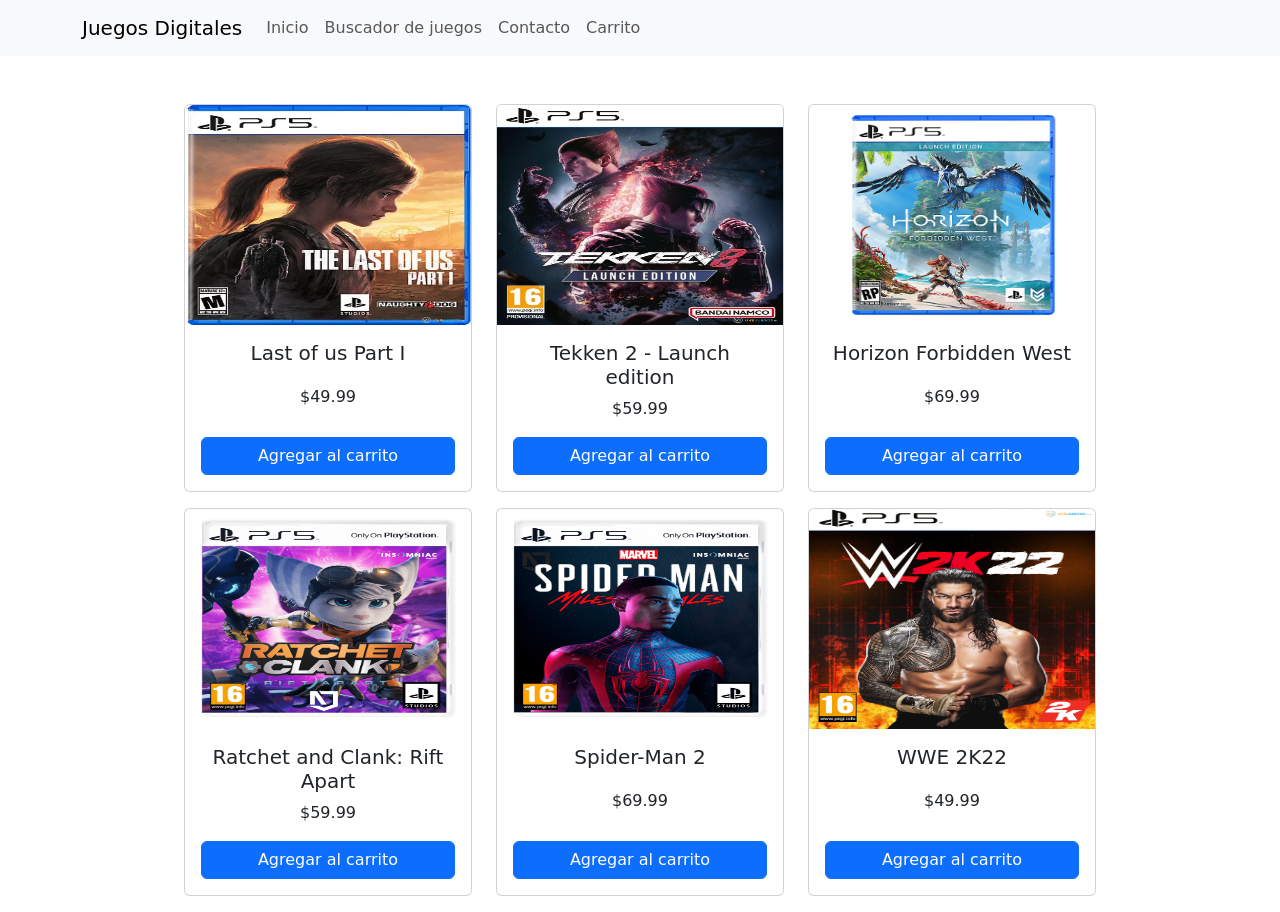
==== buscador.html @ f98133c4 "feature: se agrego un changelog para tener mejor registradas las actualizaciones" ====
<!DOCTYPE html>
<html lang="es">

<head>
    <meta charset="UTF-8">
    <meta name="viewport" content="width=device-width, initial-scale=1.0">
    <link href="https://cdn.jsdelivr.net/npm/bootstrap@5.3.8/dist/css/bootstrap.min.css" rel="stylesheet"
        integrity="sha384-sRIl4kxILFvY47J16cr9ZwB07vP4J8+LH7qKQnuqkuIAvNWLzeN8tE5YBujZqJLB" crossorigin="anonymous">
    <script src="https://cdn.jsdelivr.net/npm/bootstrap@5.3.8/dist/js/bootstrap.bundle.min.js"
        integrity="sha384-FKyoEForCGlyvwx9Hj09JcYn3nv7wiPVlz7YYwJrWVcXK/BmnVDxM+D2scQbITxI"
        crossorigin="anonymous"></script>
    <link rel="stylesheet" href="css/styles.css">
    <title>Juegos Digitales</title>
</head>

<body>

    <!-- Navbar -->
    <header>
        <nav class="navbar navbar-expand-lg navbar-light bg-light">
            <div class="container">
                <a class="navbar-brand" href="#">Juegos Digitales</a>
                <button class="navbar-toggler" type="button" data-bs-toggle="collapse" data-bs-target="#navbarNav">
                    <span class="navbar-toggler-icon"></span>
                </button>
                <div class="collapse navbar-collapse" id="navbarNav">
                    <ul class="navbar-nav">
                        <li class="nav-item">
                            <a class="nav-link" href="index.html">Inicio</a>
                        </li>
                        <li class="nav-item">
                            <a class="nav-link" href="buscador.html">Buscador de juegos</a>
                        </li>
                        <li class="nav-item">
                            <a class="nav-link" href="contacto.html">Contacto</a>
                        </li>
                        <li class="nav-item">
                            <a class="nav-link" href="carrito.html">Carrito</a>
                        </li>
                    </ul>
                </div>
            </div>
        </nav>
    </header>

    <!-- Contenido principal -->
    <main>

        <section>
            <div class="row">
                <div class="col-sm-4 mb-3 mb-sm-0">
                    <div class="card" style="width: 18rem;">
                        <img src="assets/images/Captura-de-pantalla-2022-06-09-a-las-20.51.04.png" class="card-img-top"
                            alt="...">
                        <div class="card-body">
                            <h5 class="card-title">Last of us Part I</h5>
                            <p class="card-text">$49.99</p>
                            <a href="#" class="btn btn-primary">Agregar al carrito</a>
                        </div>
                    </div>
                </div>
                <div class="col-sm-4 mb-3 mb-sm-0">
                    <div class="card" style="width: 18rem;">
                        <img src="assets/images/imagen_2024-02-19_095954497.png" class="card-img-top" alt="...">
                        <div class="card-body">
                            <h5 class="card-title">Tekken 2 - Launch edition</h5>
                            <p class="card-text">$59.99</p>
                            <a href="#" class="btn btn-primary">Agregar al carrito</a>
                        </div>
                    </div>
                </div>
                <div class="col-sm-4 mb-3 mb-sm-0">
                    <div class="card" style="width: 18rem;">
                        <img src="assets/images/horizon.png" class="card-img-top" alt="...">
                        <div class="card-body">
                            <h5 class="card-title">Horizon Forbidden West</h5>
                            <p class="card-text">$69.99</p>
                            <a href="#" class="btn btn-primary">Agregar al carrito</a>
                        </div>
                    </div>
                </div>
            </div>
            <div class="row">
                <div class="col-sm-4 mb-3 mb-sm-0">
                    <div class="card" style="width: 18rem;">
                        <img src="assets/images/Ratchet3-min-819x1024.png" class="card-img-top" alt="...">
                        <div class="card-body">
                            <h5 class="card-title">Ratchet and Clank: Rift Apart</h5>
                            <p class="card-text">$59.99</p>
                            <a href="#" class="btn btn-primary">Agregar al carrito</a>
                        </div>
                    </div>
                </div>
                <div class="col-sm-4 mb-3 mb-sm-0">
                    <div class="card" style="width: 18rem;">
                        <img src="assets/images/Spidey2-min-819x1024.png" class="card-img-top" alt="...">
                        <div class="card-body">
                            <h5 class="card-title">Spider-Man 2</h5>
                            <p class="card-text">$69.99</p>
                            <a href="#" class="btn btn-primary">Agregar al carrito</a>
                        </div>
                    </div>
                </div>
                <div class="col-sm-4 mb-3 mb-sm-0">
                    <div class="card" style="width: 18rem;">
                        <img src="assets/images/WWE-2K22-ps5.png" class="card-img-top" alt="...">
                        <div class="card-body">
                            <h5 class="card-title">WWE 2K22</h5>
                            <p class="card-text">$49.99</p>
                            <a href="#" class="btn btn-primary">Agregar al carrito</a>
                        </div>
                    </div>
                </div>
            </div>
        </section>

        <article>

        </article>

        <aside>

        </aside>

    </main>

    <!-- Footer -->
    <footer>

    </footer>

</body>

</html>
---- css/styles.css ----
section,
.section {
    display: flex;
    justify-content: center;
    align-items: center;
    flex-direction: column;
    text-align: center;
    padding: 2rem 1rem 0;
    margin-top: 1rem;
}

.row {
    align-items: stretch;
}

.row > [class*="col-"] {
    display: flex;
}

.card {
    margin: 0 auto 1rem;
    max-width: 100%;
    width: 18rem;
    display: flex;
    flex-direction: column;
}

.card-body {
    flex: 1;
    display: flex;
    flex-direction: column;
    justify-content: space-between;
}

.card-img-top {
    display: block;
    width: 100%;
    max-height: 220px;
    height: auto;
    margin: 0 auto;
}

@media (max-width: 768px) {
    section {
        padding: 0 1.5rem;
    }
}
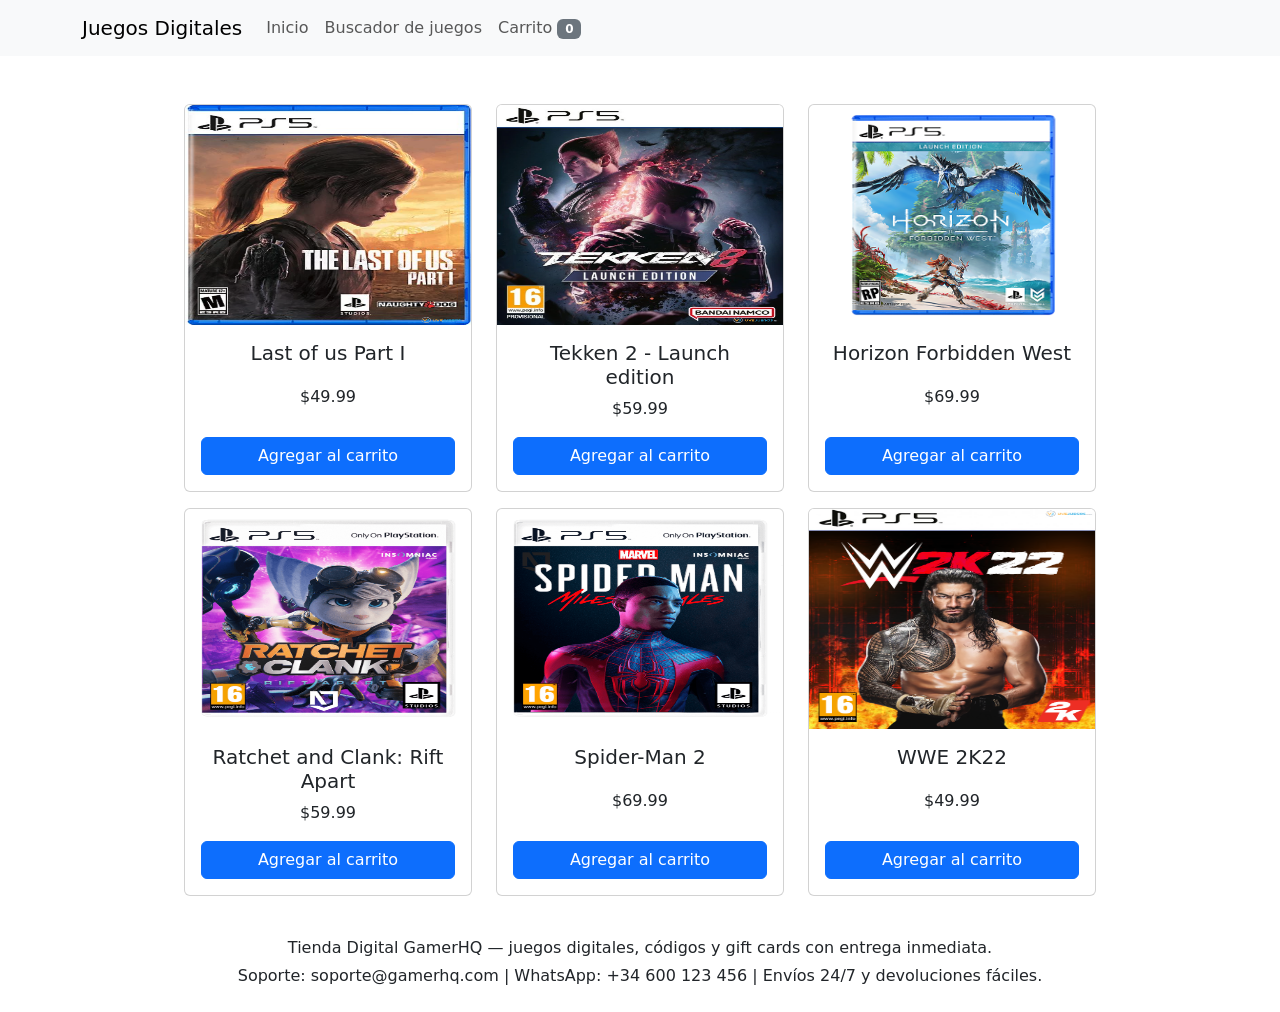
==== commit bd20b466: "update: cart count - remove contact - clear cart - footer information" ====
--- a/buscador.html
+++ b/buscador.html
@@ -32,10 +32,7 @@
                             <a class="nav-link" href="buscador.html">Buscador de juegos</a>
                         </li>
                         <li class="nav-item">
-                            <a class="nav-link" href="contacto.html">Contacto</a>
-                        </li>
-                        <li class="nav-item">
-                            <a class="nav-link" href="carrito.html">Carrito</a>
+                            <a class="nav-link" href="carrito.html">Carrito <span class="badge bg-secondary" id="cart-count">0</span></a>
                         </li>
                     </ul>
                 </div>
@@ -46,71 +43,9 @@
     <!-- Contenido principal -->
     <main>
 
-        <section>
-            <div class="row">
-                <div class="col-sm-4 mb-3 mb-sm-0">
-                    <div class="card" style="width: 18rem;">
-                        <img src="assets/images/Captura-de-pantalla-2022-06-09-a-las-20.51.04.png" class="card-img-top"
-                            alt="...">
-                        <div class="card-body">
-                            <h5 class="card-title">Last of us Part I</h5>
-                            <p class="card-text">$49.99</p>
-                            <a href="#" class="btn btn-primary">Agregar al carrito</a>
-                        </div>
-                    </div>
-                </div>
-                <div class="col-sm-4 mb-3 mb-sm-0">
-                    <div class="card" style="width: 18rem;">
-                        <img src="assets/images/imagen_2024-02-19_095954497.png" class="card-img-top" alt="...">
-                        <div class="card-body">
-                            <h5 class="card-title">Tekken 2 - Launch edition</h5>
-                            <p class="card-text">$59.99</p>
-                            <a href="#" class="btn btn-primary">Agregar al carrito</a>
-                        </div>
-                    </div>
-                </div>
-                <div class="col-sm-4 mb-3 mb-sm-0">
-                    <div class="card" style="width: 18rem;">
-                        <img src="assets/images/horizon.png" class="card-img-top" alt="...">
-                        <div class="card-body">
-                            <h5 class="card-title">Horizon Forbidden West</h5>
-                            <p class="card-text">$69.99</p>
-                            <a href="#" class="btn btn-primary">Agregar al carrito</a>
-                        </div>
-                    </div>
-                </div>
-            </div>
-            <div class="row">
-                <div class="col-sm-4 mb-3 mb-sm-0">
-                    <div class="card" style="width: 18rem;">
-                        <img src="assets/images/Ratchet3-min-819x1024.png" class="card-img-top" alt="...">
-                        <div class="card-body">
-                            <h5 class="card-title">Ratchet and Clank: Rift Apart</h5>
-                            <p class="card-text">$59.99</p>
-                            <a href="#" class="btn btn-primary">Agregar al carrito</a>
-                        </div>
-                    </div>
-                </div>
-                <div class="col-sm-4 mb-3 mb-sm-0">
-                    <div class="card" style="width: 18rem;">
-                        <img src="assets/images/Spidey2-min-819x1024.png" class="card-img-top" alt="...">
-                        <div class="card-body">
-                            <h5 class="card-title">Spider-Man 2</h5>
-                            <p class="card-text">$69.99</p>
-                            <a href="#" class="btn btn-primary">Agregar al carrito</a>
-                        </div>
-                    </div>
-                </div>
-                <div class="col-sm-4 mb-3 mb-sm-0">
-                    <div class="card" style="width: 18rem;">
-                        <img src="assets/images/WWE-2K22-ps5.png" class="card-img-top" alt="...">
-                        <div class="card-body">
-                            <h5 class="card-title">WWE 2K22</h5>
-                            <p class="card-text">$49.99</p>
-                            <a href="#" class="btn btn-primary">Agregar al carrito</a>
-                        </div>
-                    </div>
-                </div>
+        <section id="buscador" class="game-list">
+            <div id="buscador-grid" class="game-list">
+                <!-- Las tarjetas se insertan aquí dinámicamente -->
             </div>
         </section>
 
@@ -126,6 +61,11 @@
 
     <!-- Footer -->
     <footer>
+        <div class="container py-4 text-center">
+            <p class="mb-1">Tienda Digital GamerHQ — juegos digitales, códigos y gift cards con entrega inmediata.</p>
+            <p class="mb-0">Soporte: soporte@gamerhq.com | WhatsApp: +34 600 123 456 | Envíos 24/7 y devoluciones fáciles.</p>
+        </div>
+    <script src="js/javascript.js"></script>
 
     </footer>
 
--- a/css/styles.css
+++ b/css/styles.css
@@ -17,7 +17,7 @@
     display: flex;
 }
 
-.card {
+.game-list .card {
     margin: 0 auto 1rem;
     max-width: 100%;
     width: 18rem;
@@ -25,14 +25,14 @@
     flex-direction: column;
 }
 
-.card-body {
+.game-list .card-body {
     flex: 1;
     display: flex;
     flex-direction: column;
     justify-content: space-between;
 }
 
-.card-img-top {
+.game-list .card-img-top {
     display: block;
     width: 100%;
     max-height: 220px;
